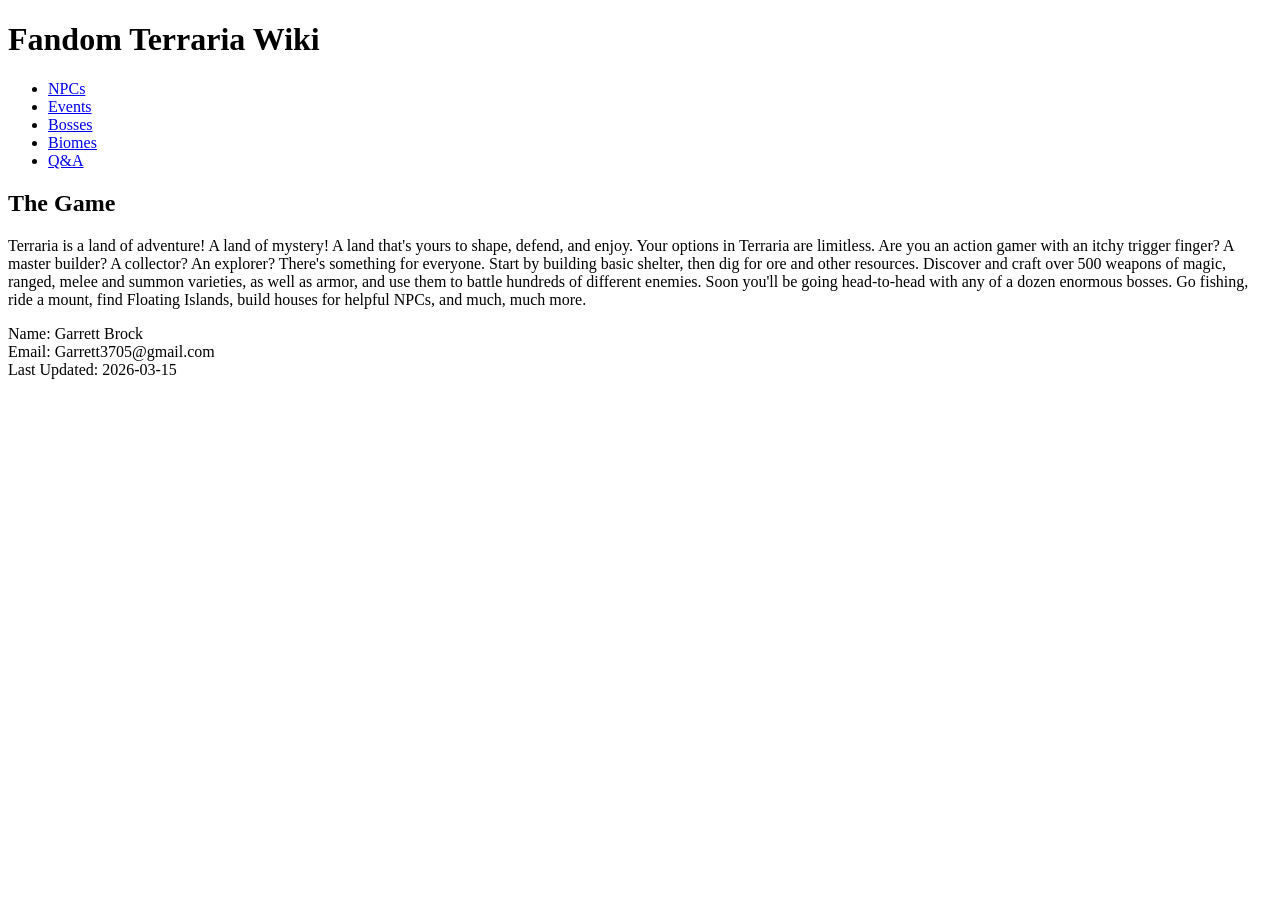
==== index.html @ a6186b89 "trrrrrrrr" ====
<!DOCTYPE html>
<html lang="en">
<head>
    <meta charset="UTF-8">
    <link href="./css/styles.css">
    <title>Fandom Terraria Wiki</title>
</head>
<body>

    <header>
        <h1>Fandom Terraria Wiki</h1>
    </header>

    <nav>
        
        <ul>
              <li>  <a href="NPCs.html">NPCs</a></li>
              <li>  <a href="Events.html">Events</a></li>
              <li>  <a href="Bosses.html">Bosses</a></li>
              <li>  <a href="Biomes.html">Biomes</a></li>
              <li>  <a href="QandA.html">Q&A</a></li>
        </ul>
    </nav>

    <main>
        <section>
            <h2>The Game</h2>
            <p>
                Terraria is a land of adventure! A land of mystery! A land that's yours to shape, defend, and enjoy. Your options in Terraria are limitless. Are you an action gamer with an itchy trigger finger? A master builder? A collector? An explorer? There's something for everyone. Start by building basic shelter, then dig for ore and other resources. Discover and craft over 500 weapons of magic, ranged, melee and summon varieties, as well as armor, and use them to battle hundreds of different enemies. Soon you'll be going head-to-head with any of a dozen enormous bosses. Go fishing, ride a mount, find Floating Islands, build houses for helpful NPCs, and much, much more.
            </p>
			
			<!-- ordered or unordered list here -->
			
        </section>
    </main>

    <footer>
        <p>
            Name: Garrett Brock<br>
            Email: Garrett3705@gmail.com<br>
            Last Updated: 2026-03-15
        </p>
    </footer>

</body>
</html>
---- css/styles.css ----
body {
  font-family: "Segoe UI", Tahoma, Verdana, sans-serif;
  font-size: 18px;
  background-image: url("./css/Terraria_Overworld_theme.jpg");
  background-attachment: fixed;
  background-position: center;
  background-repeat: no-repeat;
  background-size: cover;
}
footer {
  font-size: 85%;
  border-top: 2px solid #333;
  background-color: transparent;
}
.title {
  font-size: 1.25rem;
  background-color: transparent;
}
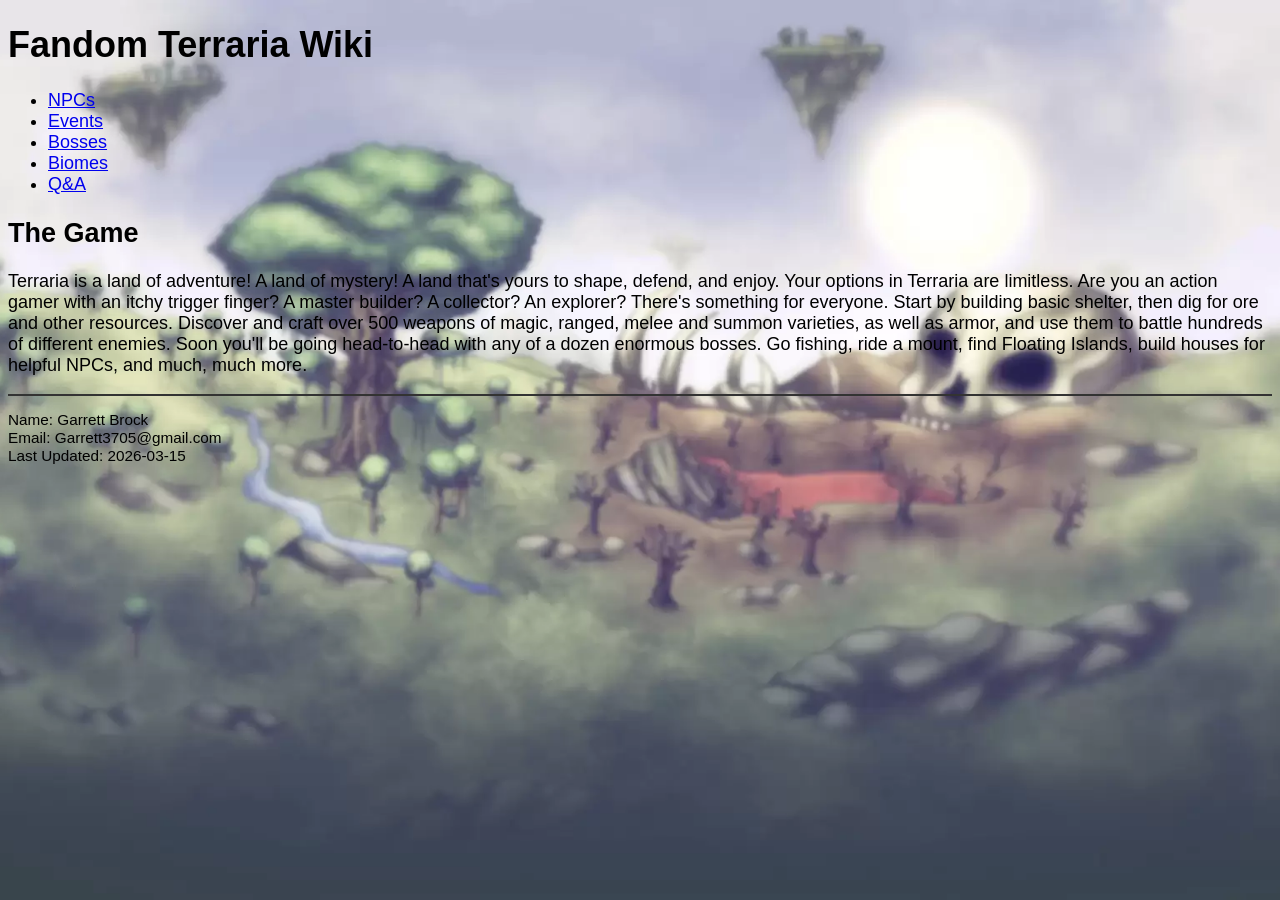
==== commit 1dbc8ca3: "llppp" ====
--- a/index.html
+++ b/index.html
@@ -2,7 +2,7 @@
 <html lang="en">
 <head>
     <meta charset="UTF-8">
-    <link href="./css/styles.css">
+    <link href="./css/styles.css" rel="stylesheet">
     <title>Fandom Terraria Wiki</title>
 </head>
 <body>
--- a/css/styles.css
+++ b/css/styles.css
@@ -1,11 +1,12 @@
 body {
   font-family: "Segoe UI", Tahoma, Verdana, sans-serif;
   font-size: 18px;
-  background-image: url("./css/Terraria_Overworld_theme.jpg");
+  background-image: url("Terraria_Overworld_theme.jpg");
   background-attachment: fixed;
   background-position: center;
   background-repeat: no-repeat;
   background-size: cover;
+  background-color: transparent;
 }
 footer {
   font-size: 85%;
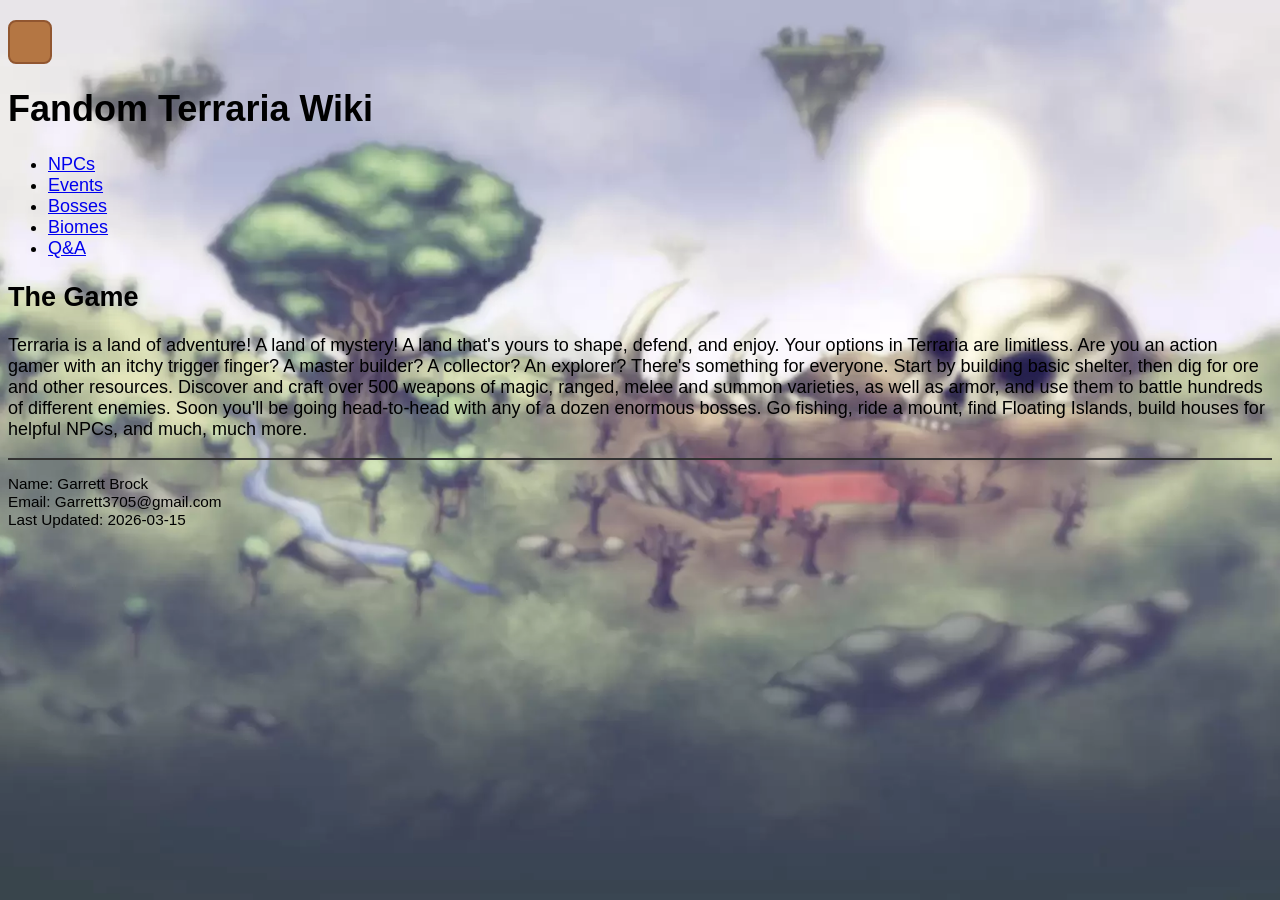
==== commit 959f82b6: "kkkk" ====
--- a/index.html
+++ b/index.html
@@ -3,7 +3,9 @@
 <head>
     <meta charset="UTF-8">
     <link href="./css/styles.css" rel="stylesheet">
+    <div class="colored-box">
     <title>Fandom Terraria Wiki</title>
+    </div>
 </head>
 <body>
 
--- a/css/styles.css
+++ b/css/styles.css
@@ -17,3 +17,20 @@
   font-size: 1.25rem;
   background-color: transparent;
 }
+.colored-box {
+    background-color: #b47643;
+    border: 2px solid #915630;
+    padding: 20px;
+    border-radius: 8px;
+    width: fit-content;
+    margin: 20px 0;
+}
+
+.colored-box ol {
+    margin-bottom: 0;
+}
+
+.colored-box li {
+    margin-bottom: 10px;
+    color: #333;
+}
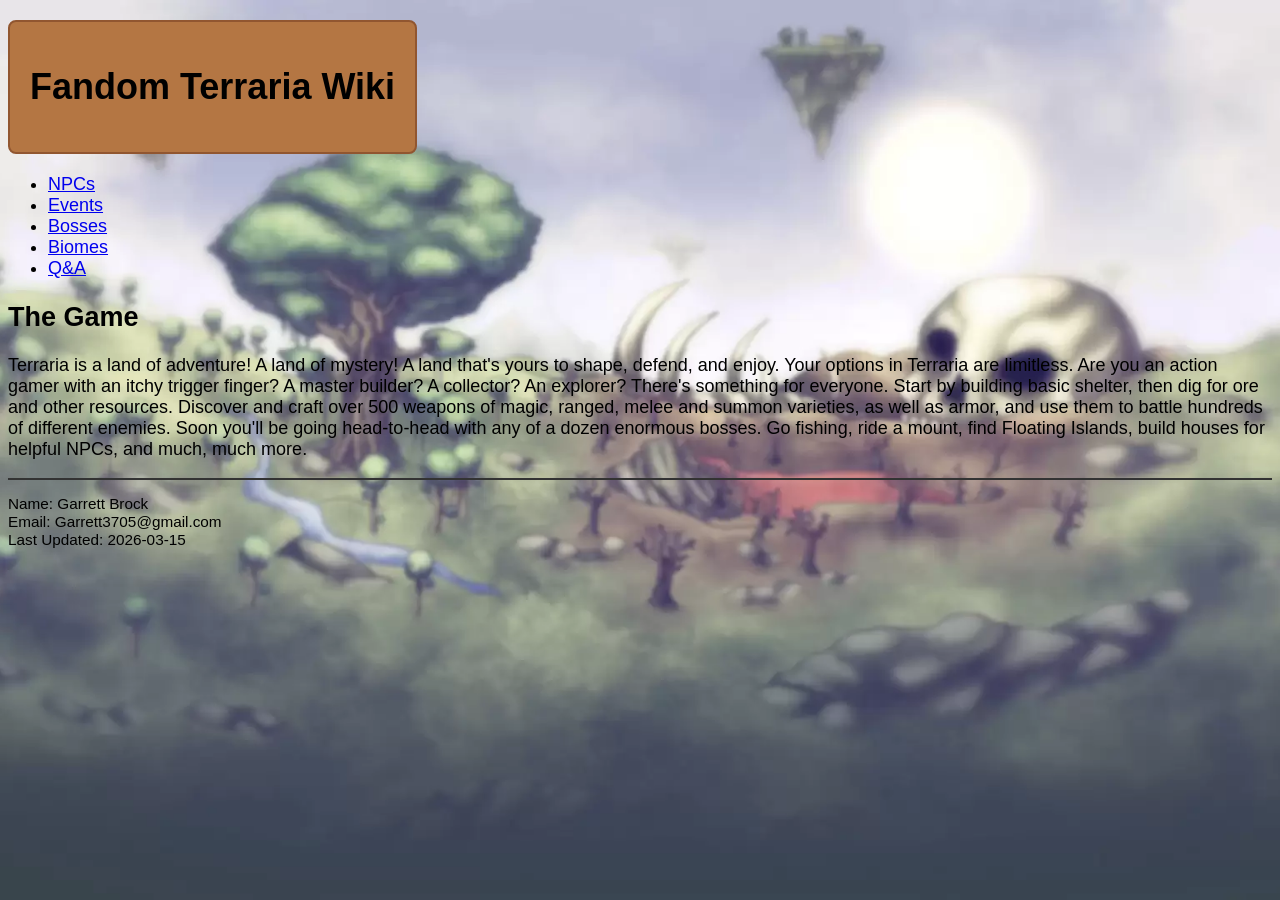
==== commit 45b55ac9: "kpppp" ====
--- a/index.html
+++ b/index.html
@@ -3,14 +3,14 @@
 <head>
     <meta charset="UTF-8">
     <link href="./css/styles.css" rel="stylesheet">
-    <div class="colored-box">
     <title>Fandom Terraria Wiki</title>
-    </div>
 </head>
 <body>
 
     <header>
+        <div class="colored-box">
         <h1>Fandom Terraria Wiki</h1>
+        </div>
     </header>
 
     <nav>
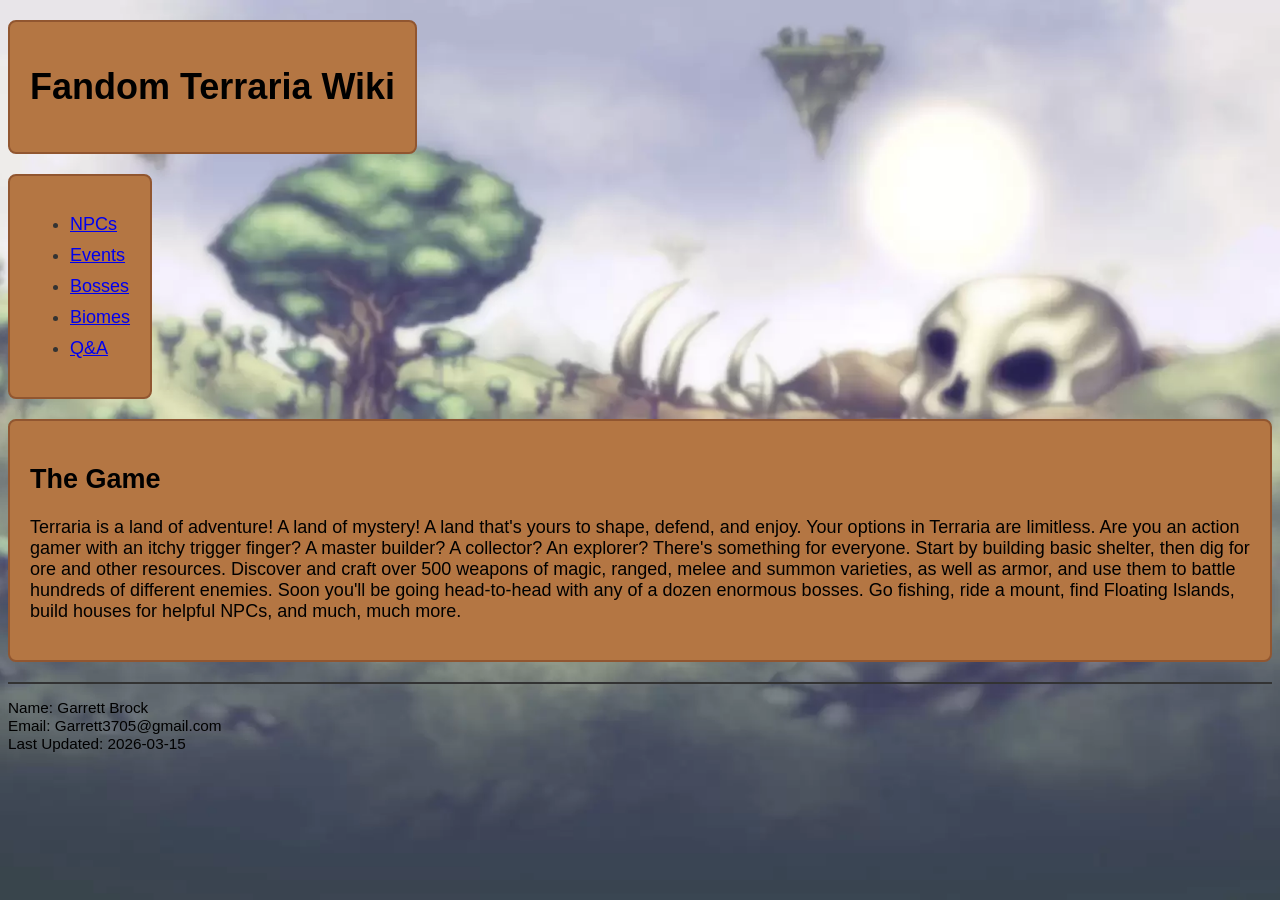
==== commit 987a2d06: "ddddd" ====
--- a/index.html
+++ b/index.html
@@ -14,17 +14,20 @@
     </header>
 
     <nav>
-        
+        <div class="colored-box">
         <ul>
+            
               <li>  <a href="NPCs.html">NPCs</a></li>
               <li>  <a href="Events.html">Events</a></li>
               <li>  <a href="Bosses.html">Bosses</a></li>
               <li>  <a href="Biomes.html">Biomes</a></li>
               <li>  <a href="QandA.html">Q&A</a></li>
         </ul>
+        </div>
     </nav>
 
     <main>
+        <div class="colored-box">
         <section>
             <h2>The Game</h2>
             <p>
@@ -34,6 +37,7 @@
 			<!-- ordered or unordered list here -->
 			
         </section>
+        </div>
     </main>
 
     <footer>
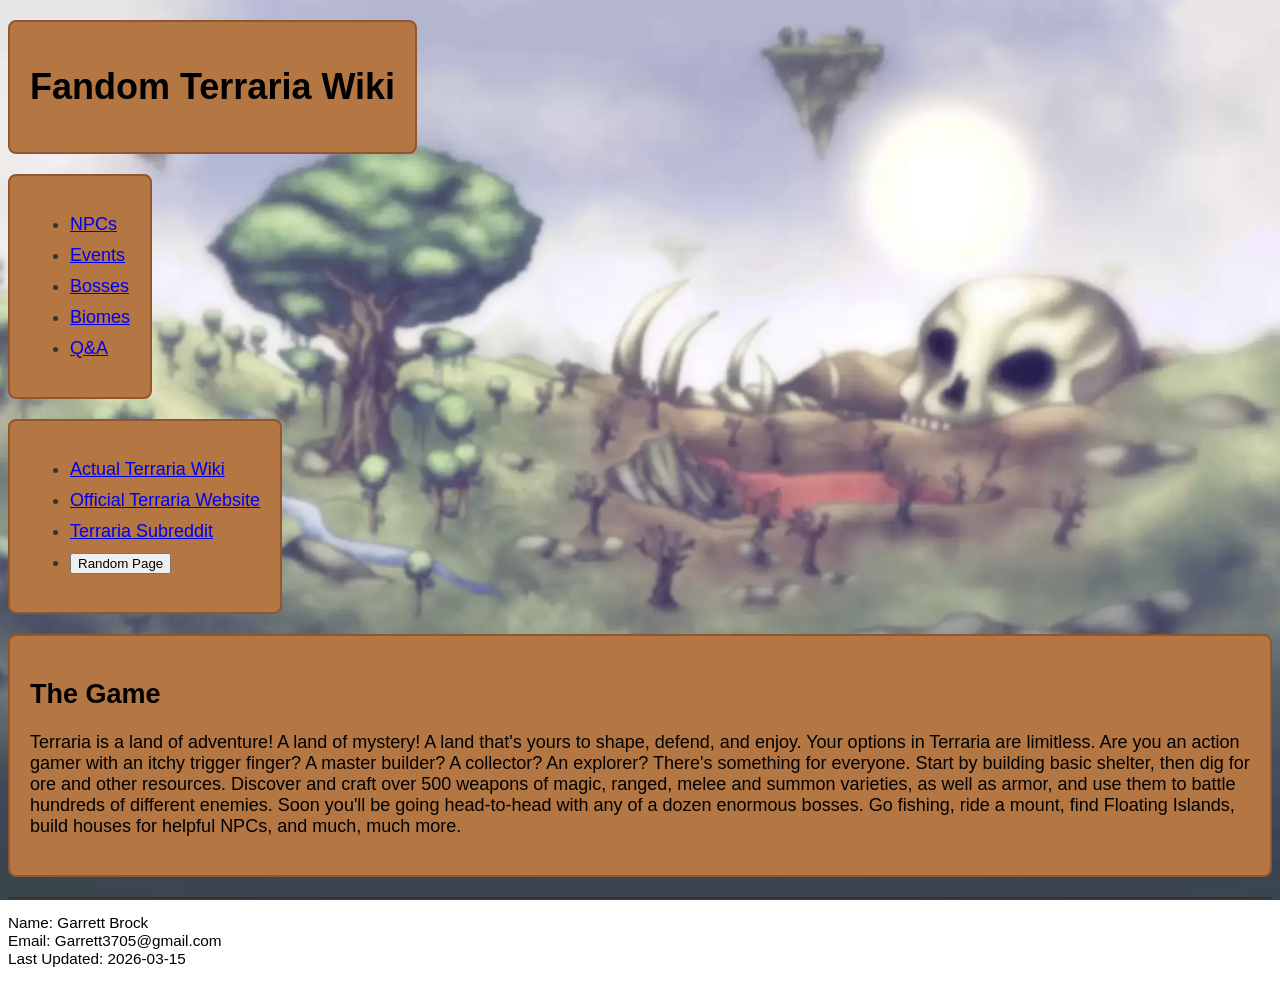
==== commit 9137e8f2: "niuuce" ====
--- a/index.html
+++ b/index.html
@@ -22,6 +22,16 @@
               <li>  <a href="Bosses.html">Bosses</a></li>
               <li>  <a href="Biomes.html">Biomes</a></li>
               <li>  <a href="QandA.html">Q&A</a></li>
+        </ul>
+        </div>
+    </nav>
+    <nav> 
+        <div class="colored-box">
+        <ul>
+            <li><a href="https://terraria.wiki.gg/wiki/Terraria_Wiki">Actual Terraria Wiki</a></li>
+            <li><a href="https://www.terraria.org/">Official Terraria Website</a></li>
+            <li><a href="https://www.reddit.com/r/Terraria/">Terraria Subreddit</a></li>
+            <li><button onclick="goToRandomPage()">Random Page</button></li>
         </ul>
         </div>
     </nav>
